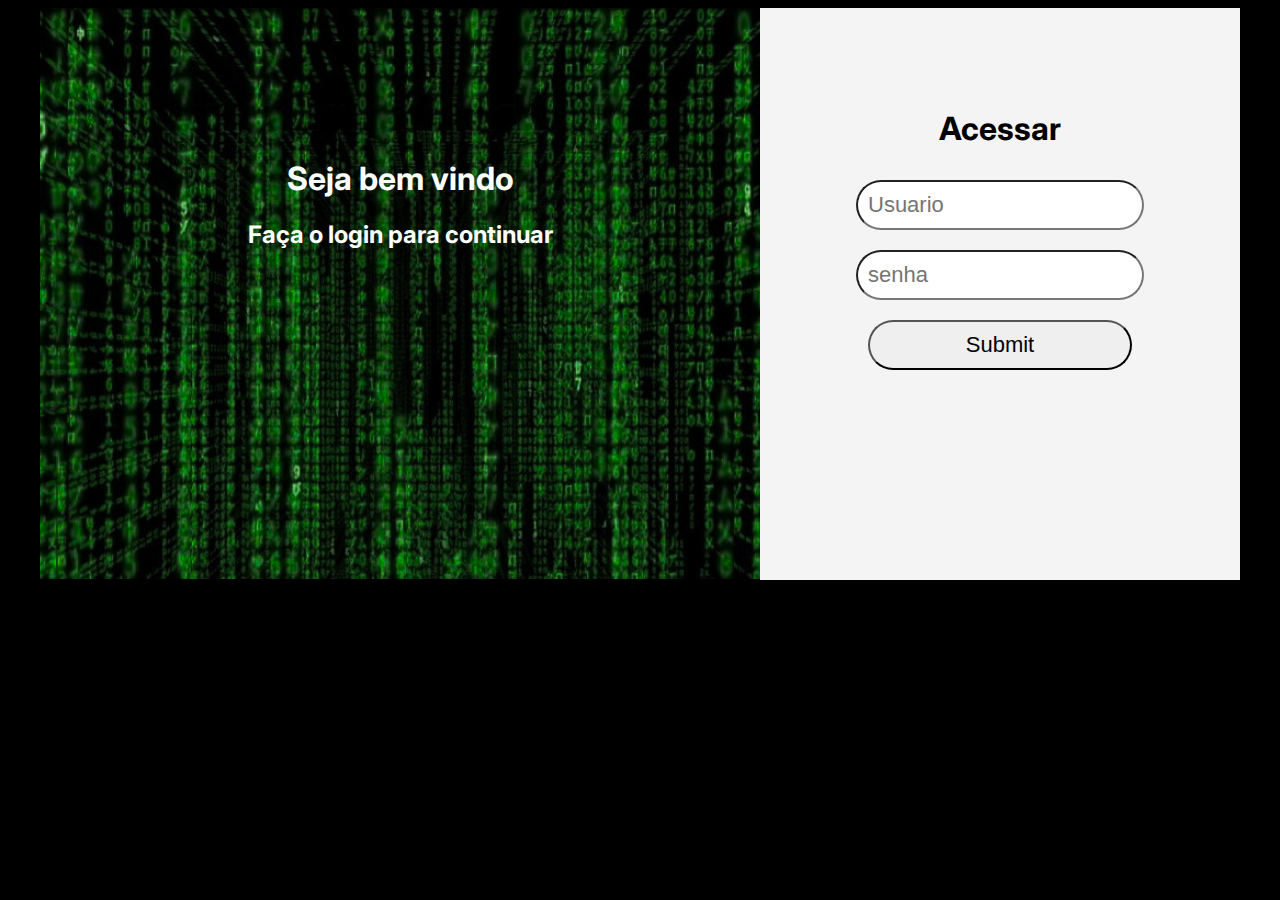
==== fatech-4-main/fatech-4/painel/index.html @ 336bcb39 "Add files via upload" ====
<!DOCTYPE html>
<html lang="pt-br">
<head>
    <!--Professor se encontrar esse codigo aqui, ele foi escrito por Eduardo Salamon Schimmel-->
    <meta charset="UTF-8">
    <meta name="viewport" content="width=device-width, initial-scale=1.0">
    <title>Painel Administrativo</title>
<link rel="stylesheet" href="style.css">
</head>
<body class="login">
    <section class="login">
        <div class="div-80">
            <h1>Seja bem vindo</h1>
            <h2>Faça o login para continuar</h2>

        </div>
        <div class="div-40">
            <form action="">
                <h1>Acessar</h1>
                <input type="text" name="nome" placeholder="Usuario" required>

                <input type="password" name="senha" placeholder="senha" required>
                <input type="submit" name="Entrar" required>
            </form>
        </div>
    </section>
</body>
</html>
---- fatech-4-main/fatech-4/painel/style.css ----
@import url('https://fonts.googleapis.com/css2?family=Inter&display=swap');
body.login{
    background-color: #000;
    font-family: 'Inter', sans-serif;

}
.login section{
    color: #fff;
}
section{
    width: 1200px;
    margin: 0 auto;
}
.div-80{
    width: 60%;
    float: left; 
    text-align: center;
    background-image:url('img/bglogin.png');
   padding: 310px 0; 
    padding-top: 130px;
}

.div-40{
    width: 40%;
    float: left; 
    text-align: center;
        background-color:#F4F4F4; 
    color: #000;
    padding-top:80px;    
    padding-bottom:200px ;
}
section.login{
    background-color:#F4F4F4;
}
.login input{
    border-radius:50px;
    padding: 10px;
    width: 55%;
    font-size: 22px;
    margin: 10px;
}

/*Esse codigo foi escrito por Eduardo Salamon Schimmel, preste atenção! */
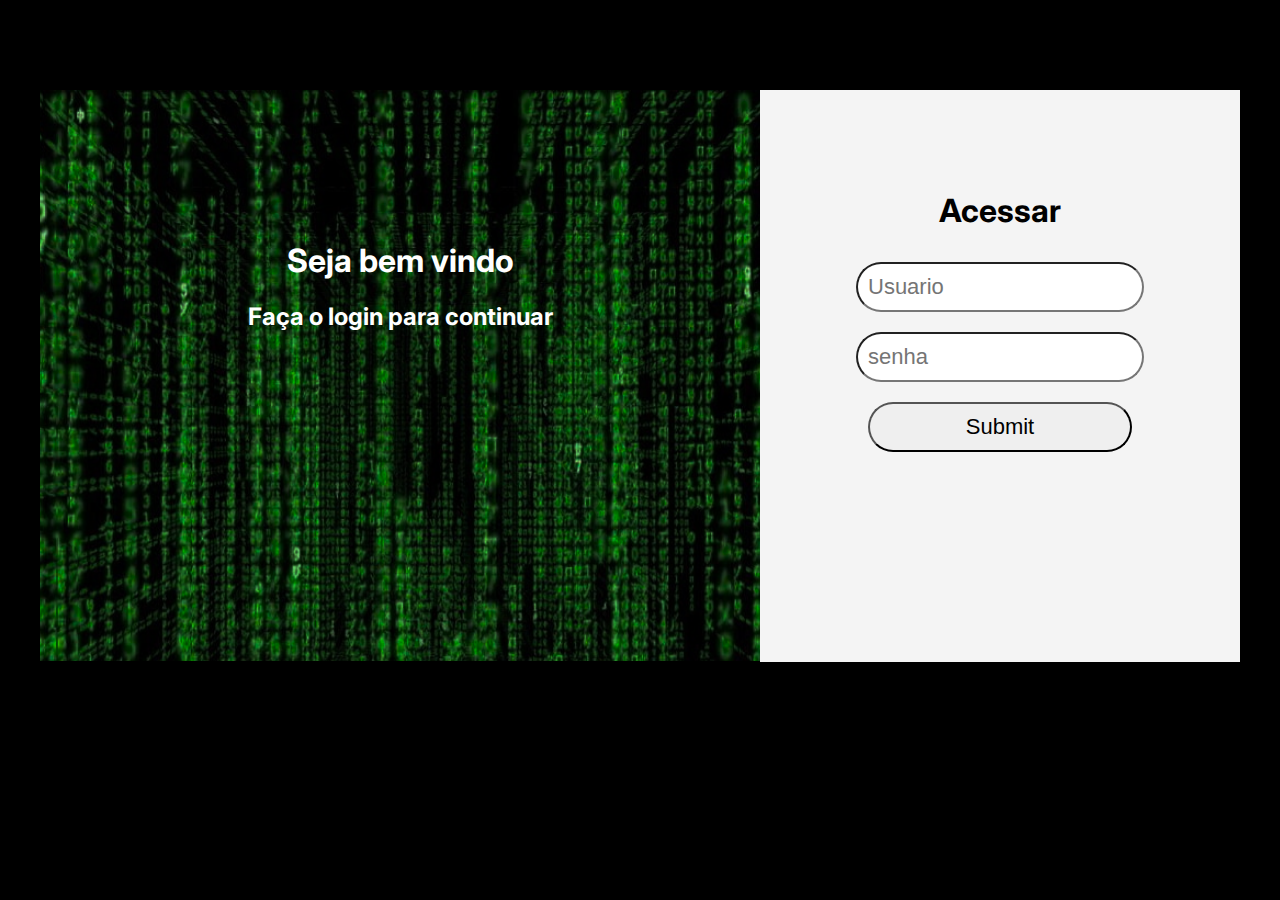
==== commit effb3bf4: "Add files via upload" ====
--- a/fatech-4-main/fatech-4/painel/index.html
+++ b/fatech-4-main/fatech-4/painel/index.html
@@ -6,6 +6,7 @@
     <meta name="viewport" content="width=device-width, initial-scale=1.0">
     <title>Painel Administrativo</title>
 <link rel="stylesheet" href="style.css">
+
 </head>
 <body class="login">
     <section class="login">
--- a/fatech-4-main/fatech-4/painel/style.css
+++ b/fatech-4-main/fatech-4/painel/style.css
@@ -31,6 +31,7 @@
 }
 section.login{
     background-color:#F4F4F4;
+    margin-top: 10vh;
 }
 .login input{
     border-radius:50px;
@@ -41,3 +42,19 @@
 }
 
 /*Esse codigo foi escrito por Eduardo Salamon Schimmel, preste atenção! */
+
+.menu{
+    background-color: #323232;
+    height: 100vh;
+    float: left;
+    width: 250px;
+    text-align: center;
+}
+.menu a{
+    color: #fff;
+    text-decoration: none;
+}
+.menu li{
+    background-color: #5AA;
+    margin: 10px;
+}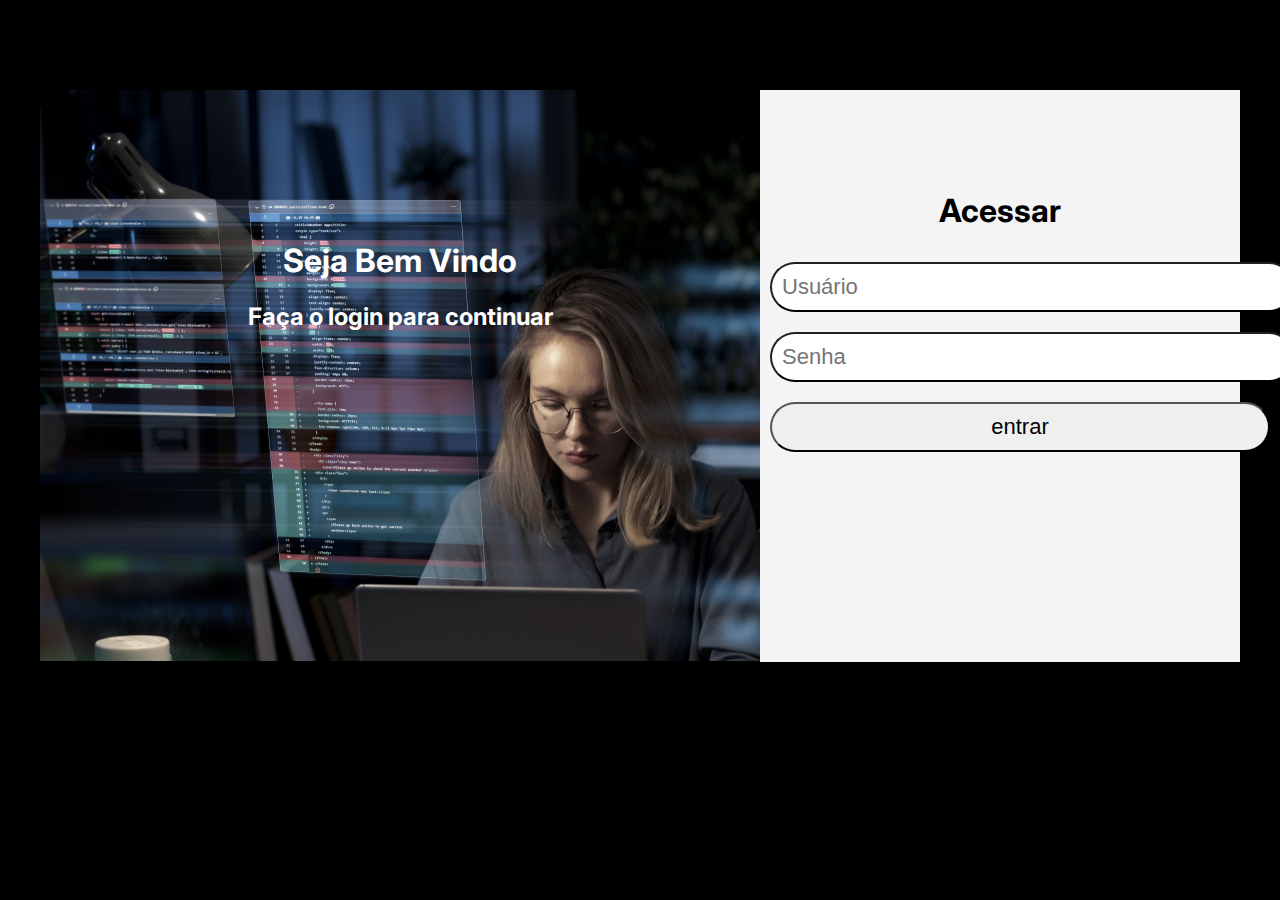
==== commit 0a854f85: "Add files via upload" ====
--- a/fatech-4-main/fatech-4/painel/index.html
+++ b/fatech-4-main/fatech-4/painel/index.html
@@ -1,30 +1,31 @@
 <!DOCTYPE html>
 <html lang="pt-br">
 <head>
-    <!--Professor se encontrar esse codigo aqui, ele foi escrito por Eduardo Salamon Schimmel-->
     <meta charset="UTF-8">
     <meta name="viewport" content="width=device-width, initial-scale=1.0">
     <title>Painel Administrativo</title>
-<link rel="stylesheet" href="style.css">
-
+    <link rel="stylesheet" href="style.css">
 </head>
 <body class="login">
     <section class="login">
         <div class="div-80">
-            <h1>Seja bem vindo</h1>
+            <h1>Seja Bem Vindo</h1>
             <h2>Faça o login para continuar</h2>
-
         </div>
         <div class="div-40">
             <form action="">
                 <h1>Acessar</h1>
-                <input type="text" name="nome" placeholder="Usuario" required>
+                <input type="text" name="nome" placeholder="Usuário" required>
 
-                <input type="password" name="senha" placeholder="senha" required>
-                <input type="submit" name="Entrar" required>
-            </form>
+                <input type="password" name="senha" placeholder="Senha" required>
+                <input type="submit" value="entrar">
+
+               </form>
+
+
+
+
         </div>
     </section>
 </body>
-</html>
-
+</html>--- a/fatech-4-main/fatech-4/painel/style.css
+++ b/fatech-4-main/fatech-4/painel/style.css
@@ -1,60 +1,101 @@
 @import url('https://fonts.googleapis.com/css2?family=Inter&display=swap');
+@import url("https://cdn.jsdelivr.net/npm/bootstrap-icons@1.11.1/font/bootstrap-icons.css");
+
+body{
+    font-family:'Inter', sans-serif ;
+}
 body.login{
     background-color: #000;
     font-family: 'Inter', sans-serif;
+}
 
-}
 .login section{
     color: #fff;
 }
-section{
+
+.login section{
     width: 1200px;
     margin: 0 auto;
 }
+
 .div-80{
     width: 60%;
-    float: left; 
+    float: left;
     text-align: center;
-    background-image:url('img/bglogin.png');
-   padding: 310px 0; 
+    background-image: url('img/bglogin.png');
+    padding: 310px 0;
     padding-top: 130px;
 }
 
 .div-40{
     width: 40%;
-    float: left; 
+    float: left;
     text-align: center;
-        background-color:#F4F4F4; 
+    background-color: #f4f4f4;
     color: #000;
-    padding-top:80px;    
-    padding-bottom:200px ;
+    padding-top: 80px;
+    padding-bottom: 200px;
 }
+
 section.login{
-    background-color:#F4F4F4;
-    margin-top: 10vh;
+background-color: #f4f4f4;
+margin-top: 10vh;
 }
+
 .login input{
-    border-radius:50px;
+    border-radius: 50px;
     padding: 10px;
     width: 55%;
     font-size: 22px;
     margin: 10px;
 }
 
-/*Esse codigo foi escrito por Eduardo Salamon Schimmel, preste atenção! */
-
 .menu{
     background-color: #323232;
     height: 100vh;
     float: left;
-    width: 250px;
+    width: 200px;
     text-align: center;
 }
+
 .menu a{
-    color: #fff;
+    color:#fff;
     text-decoration: none;
 }
+
 .menu li{
-    background-color: #5AA;
-    margin: 10px;
+    background-color: #545454;
+    margin: 5px;
+    padding: 10px;
+}
+
+.menu{
+    text-align: left;
+}
+
+.content{
+    padding: 20px;
+    display: flex;
+}
+ h1.titulo{
+    font-size: 22px;
+    font-weight: 900;
+ }
+
+ .content p{
+    font-size: 22px;
+    padding-top: 20px;
+ }
+
+input,textarea{
+    width: 100%;
+    min-width: 500px;
+}
+input{
+    border:nome;
+    border-bottom: 2px solid #000;
+    padding: 5px 0;
+    margin: 10px 0;
+    font-size: 22px;
+    
 }